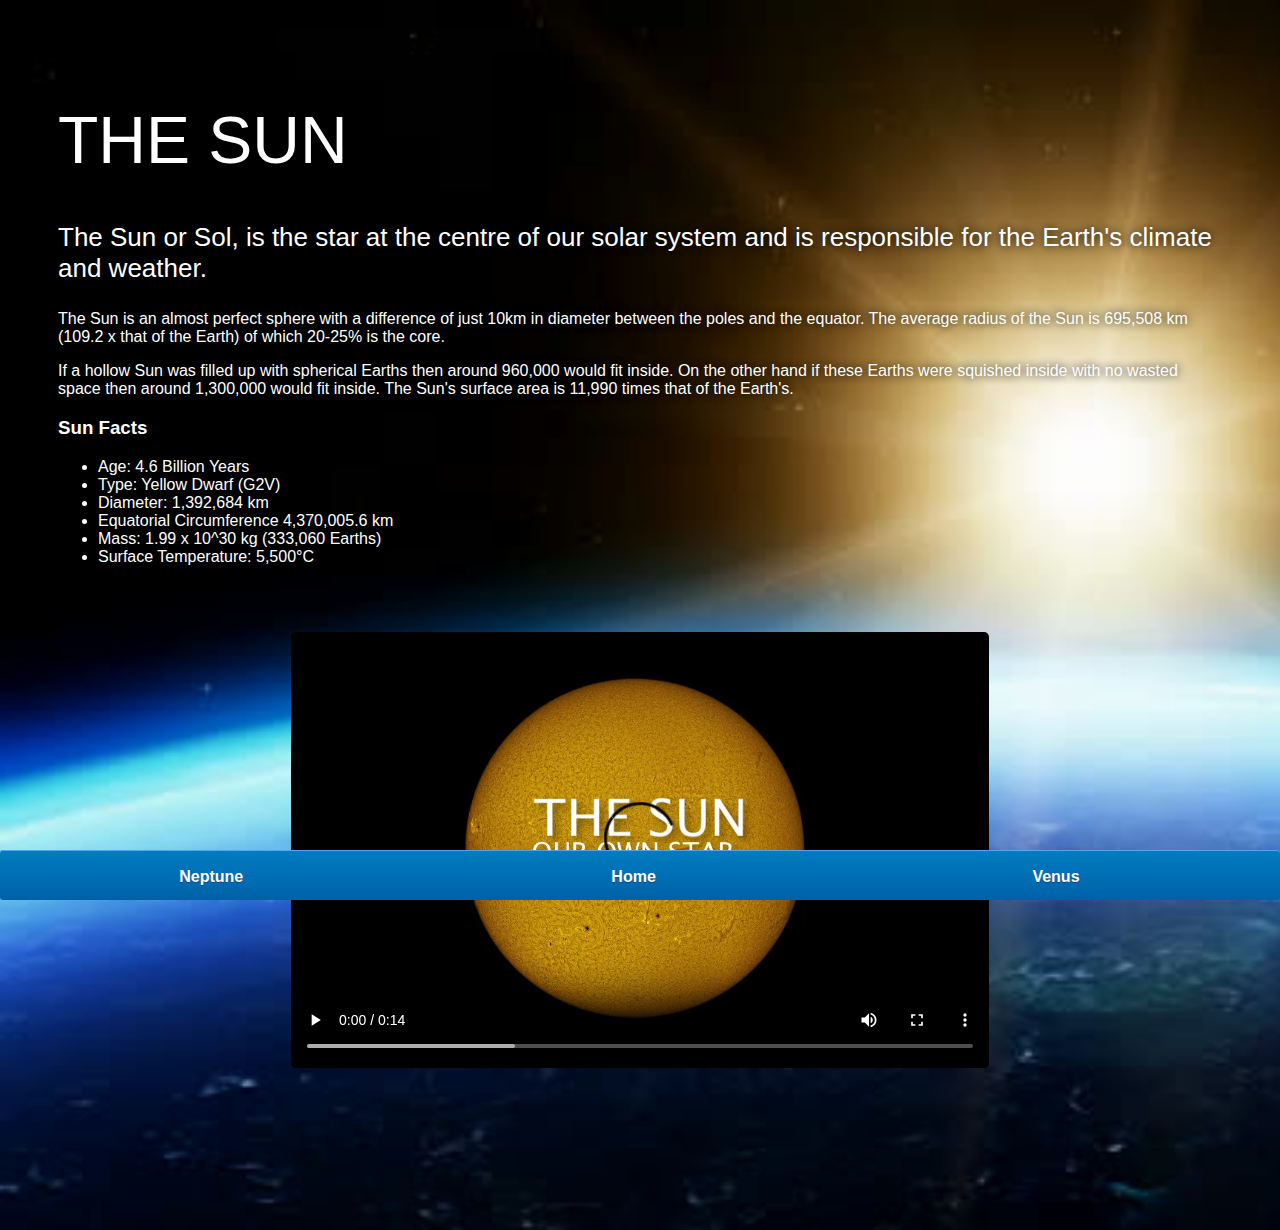
==== sun.html @ 84660252 "Module-5-Assessment-1 Submission" ====
<!DOCTYPE html>
<html>
    <head>
        <title>Solar System</title>
        <link rel="stylesheet" href="style-pages.css"/>
    </head>
    <body>
        <div id="main">
            <div id="content">
                <h1>The Sun</h1>
                <p class="intro">
                    The Sun or Sol, is the star at the centre of our solar system and is responsible for the Earth's climate and weather. 
                </p>             

                <p>
                    The Sun is an almost perfect sphere with a difference of just 10km in diameter between the poles and the equator. The average radius of the Sun is 695,508 km (109.2 x that of the Earth) of which 20-25% is the core.
                </p>
                <p>
                    If a hollow Sun was filled up with spherical Earths then around 960,000 would fit inside. On the other hand if these Earths were squished inside with no wasted space then around 1,300,000 would fit inside. The Sun's surface area is 11,990 times that of the Earth's.
                </p>

                <h3>Sun Facts</h3>
                <ul>
                    <li>Age:	4.6 Billion Years</li>
                    <li>Type:	Yellow Dwarf (G2V)</li>
                    <li>Diameter:	1,392,684 km</li>
                    <li>Equatorial Circumference	4,370,005.6 km</li>
                    <li>Mass:	1.99 x 10^30 kg (333,060 Earths)</li>
                    <li>Surface Temperature:	5,500°C</li>
                </ul>
                
                <video id="video" controls>
                    <source src="videos/sun-video.mp4" type="video/mp4"/>
                </video>
            
            </div>
            
            <div id="tabs-bottom">
                <a href="neptune.html">Neptune</a>
                <a href="index.html">Home</a>
                <a href="venus.html">Venus</a>
            
            </div>
            
        </div>
    
    </body>

</html>
---- style-pages.css ----
body{
    margin:0;
    padding:0;
    width:100%;
    background-color: #000020;
    font-family: sans-serif;
    background-image: url(images/earth-sunrise.jpg);
    background-repeat: no-repeat;
    background-size: cover;
    color:white;
    
}

h1{
    font-weight:100;
    font-size: 66px;
    text-shadow: 0 0 10px black;
    text-transform: uppercase;
} 

p.intro {
    font-size: 26px;
    font-weight: 200;
    text-shadow: 0 0 10px black;
    
}

p{
    text-shadow: 0 0 10px black;
}

#content {
    margin-bottom: 50px;
    padding:58px;
    
}

#video{
    width:60%;
    margin-left:20%;
    border-radius: 5px;
    margin-top: 50px;
    margin-bottom: 50px;
}

/*==========================================Bottom Tabs========================================*/

#tabs-bottom{
    position: fixed;
    bottom: 0;
    left: 0;
    z-index: 500;
    display: inline-block;
    width: 100%;
    height:50px;
    box-shadow: inset 0px 1px 0px 0px #54a3f7;
    background: linear-gradient(#007dc1, #0061a7);
    border-radius: 3px;
    border-color: 1px solid #124d77;
}

#tabs-bottom a{
    float: left;
    display: block;
    width:33%;
    height: 35px;
    font-weight: 700;
    color:white;
    text-align: center;
    text-decoration: none;
    text-shadow: 0px 1px 0px #154682;
    padding-top: 18px;
}
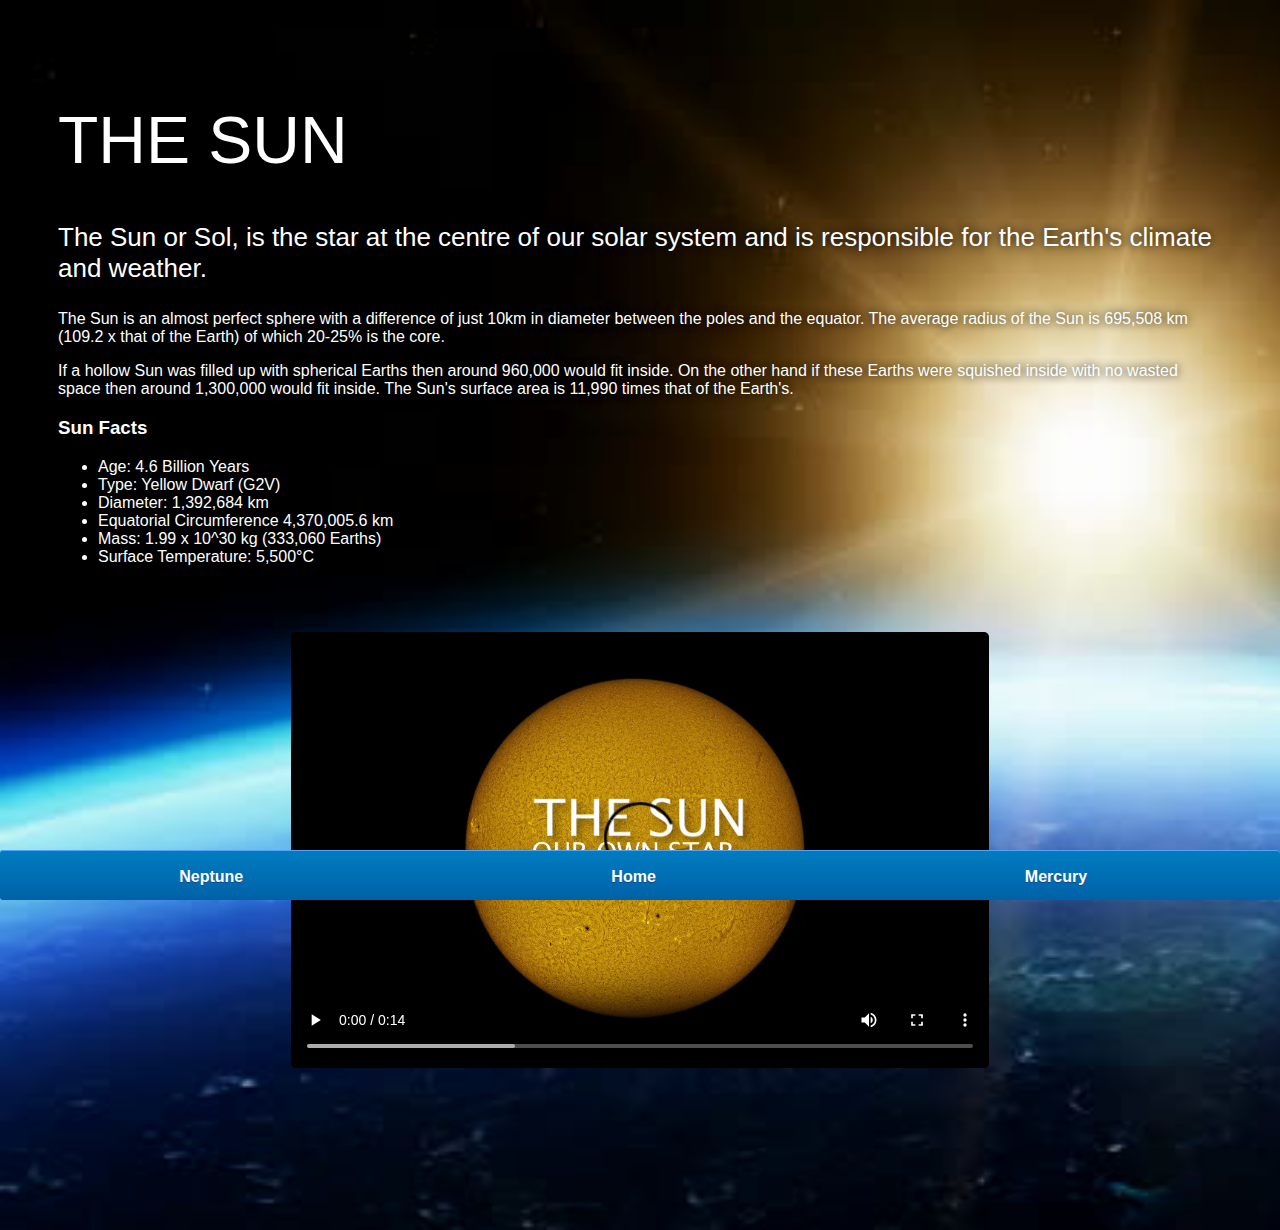
==== commit d40889ee: "Update sun.html" ====
--- a/sun.html
+++ b/sun.html
@@ -38,7 +38,7 @@
             <div id="tabs-bottom">
                 <a href="neptune.html">Neptune</a>
                 <a href="index.html">Home</a>
-                <a href="venus.html">Venus</a>
+                <a href="mercury.html">Mercury</a>
             
             </div>
             
